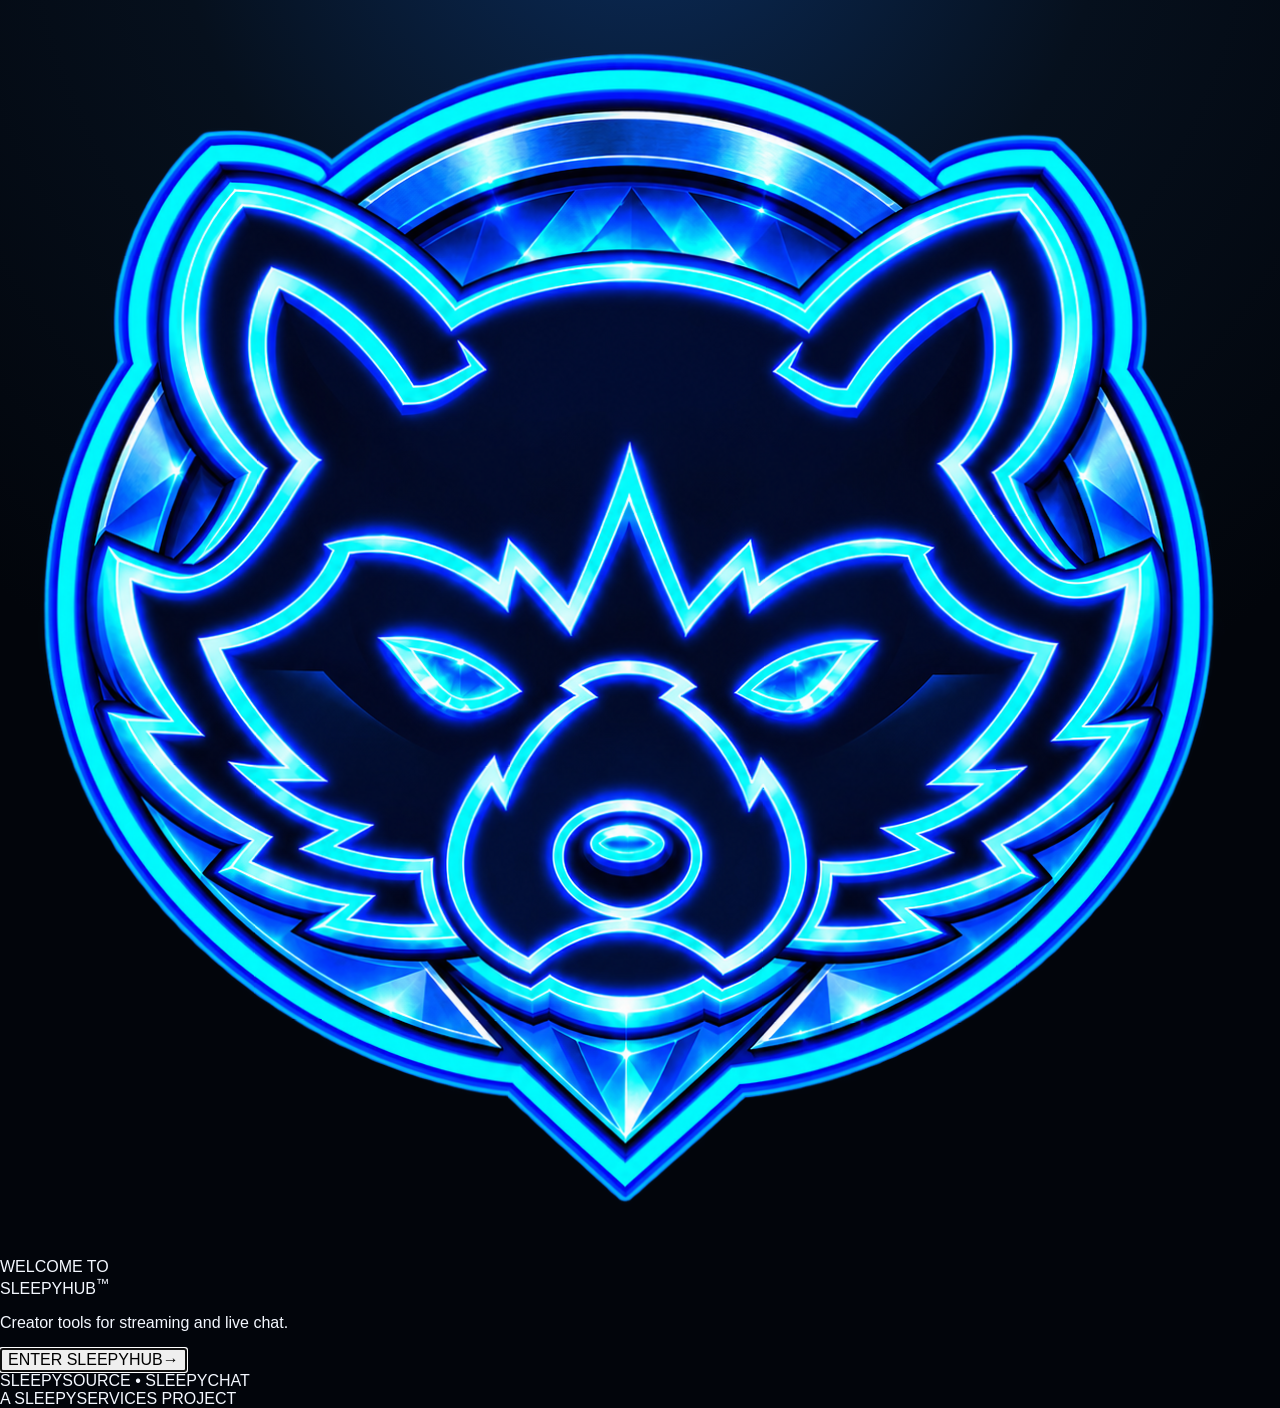
==== index.html @ 530e1b22 "Make splash a real browser page" ====
<!doctype html><html lang="en"><head><meta charset="utf-8"><meta name="viewport" content="width=device-width,initial-scale=1"><title>SleepyHub — Welcome</title><meta name="description" content="Enter SleepyHub — creator tools for streaming and live chat."><link rel="icon" href="assets/images/favicon.png"><link rel="stylesheet" href="assets/css/style.css"></head><body class="intro-open">
<div class="enter-screen" id="sleepyEnterScreen" role="dialog" aria-modal="true" aria-label="Welcome to SleepyHub">
  <div class="enter-grid" aria-hidden="true"></div>
  <div class="enter-particles" aria-hidden="true">
    <span></span><span></span><span></span><span></span><span></span><span></span><span></span><span></span><span></span><span></span><span></span><span></span>
  </div>
  <div class="enter-frame enter-frame-outer" aria-hidden="true"></div>
  <div class="enter-frame enter-frame-inner" aria-hidden="true"></div>
  <div class="enter-glow" aria-hidden="true"></div>
  <div class="enter-shell">
    <div class="enter-raccoon-wrap enter-reveal enter-reveal-0"><img class="enter-raccoon" src="assets/images/sleepy-raccoon.png" alt="SleepyHub raccoon emblem"></div>
    <div class="enter-kicker enter-reveal enter-reveal-1">WELCOME TO</div>
    <div class="enter-title enter-reveal enter-reveal-2">SLEEPYHUB<sup>™</sup></div>
    <p class="enter-tagline enter-reveal enter-reveal-3">Creator tools for streaming and live chat.</p>
    <button class="enter-button" id="enterSleepyHub" data-target="home.html" type="button"><span>ENTER SLEEPYHUB</span><span class="enter-arrow" aria-hidden="true">→</span></button>
    <div class="enter-products enter-reveal enter-reveal-6">SLEEPYSOURCE <span>•</span> SLEEPYCHAT</div>
    <div class="enter-credit enter-reveal enter-reveal-6">A SLEEPYSERVICES PROJECT</div>
  </div>
</div>
<script src="assets/js/main.js"></script></body></html>
---- assets/css/style.css ----
:root{--bg:#02050b;--bg2:#06101d;--panel:#07111f;--panel2:#0a1729;--blue:#1687ff;--blue2:#00c8ff;--line:#1b76d7;--text:#f4f8ff;--muted:#a8bbd0;--green:#42d392;--max:1480px;--shadow:0 0 28px rgba(0,128,255,.22);}*{box-sizing:border-box;}html{scroll-behavior:smooth;}body{margin:0;background:radial-gradient(circle at 50% -10%,#0b2d5d 0,#06101d 28%,#02050b 58%);color:var(--text);font-family:Inter,Segoe UI,Arial,sans-serif;min-height:100vh;overflow-x:hidden;}a{color:inherit;text-decoration:none;}button{font:inherit;}.wrap{width:min(var(--max),calc(100% - 48px));margin:auto;}.topbar{position:sticky;top:0;z-index:20;background:rgba(2,5,11,.9);backdrop-filter:blur(14px);border-bottom:1px solid rgba(24,135,255,.5);}.nav{height:72px;display:flex;align-items:center;gap:30px;}.brand{display:flex;align-items:center;gap:12px;font-weight:900;letter-spacing:.5px;font-style:italic;font-size:25px;}.brand img{width:48px;height:48px;object-fit:contain;}.navlinks{display:flex;align-items:center;gap:38px;margin-left:auto;font-weight:700;font-size:14px;letter-spacing:.5px;}.navlinks a{padding:26px 3px 20px;border-bottom:3px solid transparent;transition:.2s;}.navlinks a:hover,.navlinks a.active{color:#fff;border-color:var(--blue);text-shadow:0 0 12px #1687ff;}.community{margin-left:20px;padding:12px 18px;border:1px solid #2e9dff;background:linear-gradient(180deg,#0878ee,#034ca7);box-shadow:0 0 18px rgba(0,128,255,.55);font-weight:800;font-size:13px;clip-path:polygon(8px 0,100% 0,100% calc(100% - 8px),calc(100% - 8px) 100%,0 100%,0 8px);}.menu-btn{display:none;margin-left:auto;background:transparent;color:white;border:1px solid #1f79d5;padding:8px 12px;border-radius:8px;}.hero{position:relative;min-height:520px;padding:58px 0 34px;overflow:hidden;border-bottom:1px solid rgba(22,135,255,.35);}.hero:before{content:"";position:absolute;inset:0;background:linear-gradient(120deg,rgba(0,0,0,.05),rgba(0,90,255,.04)),repeating-linear-gradient(115deg,transparent 0 48px,rgba(0,115,255,.025) 49px 50px);pointer-events:none;}.hero:after{content:"";position:absolute;left:-8%;right:-8%;bottom:-115px;height:230px;background:radial-gradient(ellipse at center,rgba(0,134,255,.55),rgba(0,76,255,.16) 35%,transparent 68%);filter:blur(14px);}.hero-grid{position:relative;z-index:2;display:grid;grid-template-columns:1.05fr 1.1fr .72fr;gap:28px;align-items:center;}.eyebrow{display:inline-flex;align-items:center;gap:12px;border:1px solid rgba(46,157,255,.48);background:rgba(4,15,29,.7);padding:7px 14px;color:#b9d8f7;font-size:12px;font-weight:800;font-style:italic;letter-spacing:1.2px;clip-path:polygon(10px 0,100% 0,calc(100% - 10px) 100%,0 100%);}h1{font-size:clamp(54px,5.2vw,88px);line-height:.88;margin:18px 0 20px;text-transform:uppercase;letter-spacing:-2px;font-weight:1000;font-family:"Arial Narrow",Impact,Haettenschweiler,sans-serif;}.brush{display:block;color:#1687ff;font-style:italic;text-shadow:0 0 22px rgba(22,135,255,.65);letter-spacing:-1px;}.hero-copy p{max-width:600px;color:#d2dce7;font-size:17px;line-height:1.5;margin:0 0 22px;}.actions{display:flex;gap:14px;flex-wrap:wrap;}.btn{display:inline-flex;align-items:center;justify-content:center;gap:10px;min-height:46px;padding:0 22px;border:1px solid #2c95ff;background:#07111f;color:#fff;font-weight:900;font-size:13px;text-transform:uppercase;letter-spacing:.3px;clip-path:polygon(8px 0,100% 0,100% calc(100% - 8px),calc(100% - 8px) 100%,0 100%,0 8px);transition:.18s;cursor:pointer;}.btn:hover{transform:translateY(-2px);box-shadow:0 0 25px rgba(22,135,255,.55);background:#0c2b51;}.btn.primary{background:linear-gradient(180deg,#1687ff,#0753b8);box-shadow:0 0 22px rgba(22,135,255,.5);}.mascot-zone{position:relative;display:flex;align-items:center;justify-content:center;min-height:410px;}.mascot-zone img{position:relative;z-index:1;width:min(460px,95%);}.creator-panel{align-self:center;background:linear-gradient(180deg,rgba(8,18,31,.92),rgba(2,7,14,.94));border:1px solid #3b91e6;padding:24px 26px;clip-path:polygon(14px 0,100% 0,100% calc(100% - 14px),calc(100% - 14px) 100%,0 100%,0 14px);box-shadow:var(--shadow);}.creator-panel h2{font-size:27px;margin:0 0 8px;font-style:italic;text-transform:uppercase;}.creator-panel h2 span{display:inline-block;background:#1687ff;color:#001329;padding:3px 12px;margin-top:6px;}.creator-list{list-style:none;margin:18px 0 14px;padding:0;}.creator-list li{padding:12px 0;border-bottom:1px solid rgba(255,255,255,.08);font-size:13px;font-weight:700;}.creator-list li:before{content:"✦";color:#1687ff;margin-right:9px;}.free-line{color:#1687ff;font-size:19px;font-weight:1000;font-style:italic;text-transform:uppercase;margin-top:16px;}.section{padding:28px 0;}.product-grid{display:grid;grid-template-columns:1fr 1fr;gap:16px;}.tech-card{position:relative;background:linear-gradient(145deg,rgba(8,18,31,.96),rgba(2,8,15,.96));border:1px solid #1f74c8;min-height:280px;padding:24px;display:grid;grid-template-columns:.9fr 1.2fr;gap:22px;align-items:center;clip-path:polygon(10px 0,100% 0,100% calc(100% - 10px),calc(100% - 10px) 100%,0 100%,0 10px);box-shadow:inset 0 0 32px rgba(0,78,156,.08);}.tech-card:hover{border-color:#43a7ff;box-shadow:0 0 22px rgba(0,128,255,.18);}.product-sub{color:#1687ff;font-size:18px;font-weight:900;font-style:italic;text-transform:uppercase;margin:4px 0 18px;}.product-text{color:#c0cedc;line-height:1.55;font-size:14px;}.learn{display:inline-block;color:#1687ff;text-transform:uppercase;font-weight:900;margin-top:18px;}.mock-window{height:210px;border:1px solid #183b64;background:#040b14;border-radius:6px;overflow:hidden;box-shadow:0 12px 30px rgba(0,0,0,.35);}.feature-grid{display:grid;grid-template-columns:repeat(6,1fr);gap:10px;margin-top:14px;}.feature{min-height:116px;border:1px solid #216fc0;background:linear-gradient(160deg,#081728,#030912);padding:18px 13px;clip-path:polygon(8px 0,100% 0,calc(100% - 8px) 100%,0 100%);display:grid;grid-template-columns:48px 1fr;gap:10px;align-items:start;}.feature h3{margin:2px 0 6px;font-size:14px;text-transform:uppercase;color:#cfe8ff;}.feature p{margin:0;color:#a8bbd0;font-size:11px;line-height:1.35;}.cta-strip{margin-top:18px;border-top:1px solid rgba(22,135,255,.3);border-bottom:1px solid rgba(22,135,255,.3);padding:22px 0;background:linear-gradient(90deg,rgba(0,40,96,.1),rgba(0,91,213,.1),rgba(0,40,96,.1));}.cta-grid{display:grid;grid-template-columns:1fr 1.1fr auto;gap:28px;align-items:center;}.cta-copy{font-size:25px;font-weight:1000;font-style:italic;text-transform:uppercase;}.cta-copy span{color:#1687ff;}.principles{display:grid;grid-template-columns:repeat(3,1fr);border:1px solid #235c98;}.principle{padding:14px;text-align:center;border-right:1px solid #235c98;}.principle:last-child{border-right:0;}.principle strong{display:block;font-size:17px;}.principle small{color:#93aac0;text-transform:uppercase;}.footer{padding:26px 0 34px;color:#87a0b7;}.footer-grid{display:flex;align-items:center;gap:24px;}.footer .brand{font-size:18px;}.footer .brand img{width:38px;height:38px;}.footer-links{display:flex;gap:22px;margin-left:auto;font-size:12px;}.page-hero{padding:72px 0 40px;border-bottom:1px solid rgba(22,135,255,.3);background:radial-gradient(circle at 70% 50%,rgba(0,115,255,.22),transparent 34%);}.page-hero h1{font-size:clamp(48px,6vw,78px);margin:6px 0 18px;}.page-hero p{max-width:800px;color:#c4d3e1;font-size:18px;line-height:1.6;}.content-grid{display:grid;grid-template-columns:1.2fr .8fr;gap:22px;}.content-card{background:linear-gradient(150deg,#07111f,#030811);border:1px solid #1f70bd;padding:28px;clip-path:polygon(10px 0,100% 0,100% calc(100% - 10px),calc(100% - 10px) 100%,0 100%,0 10px);}.content-card h2{margin:0 0 14px;font-size:28px;}.content-card h3{color:#1687ff;margin-top:24px;}.content-card p,.content-card li{color:#b6c7d7;line-height:1.65;}.checklist{list-style:none;padding:0;}.checklist li{margin:9px 0;}.checklist li:before{content:"✓";color:#1687ff;font-weight:900;margin-right:10px;}.download-card{display:grid;grid-template-columns:80px 1fr auto;gap:20px;align-items:center;}.download-card img{width:76px;}.tag{display:inline-block;padding:4px 8px;border:1px solid #1f6fbd;color:#7bc0ff;font-size:11px;text-transform:uppercase;margin-right:6px;}.notice{padding:14px 16px;border-left:3px solid #1687ff;background:rgba(0,117,255,.08);color:#adc5db;margin-top:16px;}.formish{display:grid;gap:12px;}.link-card{display:block;padding:17px;border:1px solid #1d629f;background:#06101d;transition:.18s;}.link-card:hover{border-color:#42a9ff;transform:translateX(3px);}.link-card strong{display:block;}.link-card small{color:#91a9c0;}@media (max-width:1100px){.hero-grid{grid-template-columns:1fr 1fr;}.creator-panel{grid-column:1/-1;max-width:760px;margin:auto;width:100%;}.feature-grid{grid-template-columns:repeat(3,1fr);}.product-grid{grid-template-columns:1fr;}.cta-grid{grid-template-columns:1fr;}.content-grid{grid-template-columns:1fr;}}@media (max-width:760px){.wrap{width:min(100% - 28px,var(--max));}.nav{height:64px;}.brand{font-size:19px;}.brand img{width:40px;height:40px;}.navlinks,.community{display:none;}.menu-btn{display:block;}.nav.open{height:auto;flex-wrap:wrap;padding-bottom:14px;}.nav.open .navlinks{display:flex;width:100%;flex-direction:column;gap:0;align-items:stretch;margin:0;}.nav.open .navlinks a{padding:12px 0;border-bottom:1px solid #173a60;}.hero{padding-top:34px;}.hero-grid{grid-template-columns:1fr;}.hero-copy{text-align:center;}.hero-copy p{margin-left:auto;margin-right:auto;}.eyebrow{margin:auto;}.actions{justify-content:center;}.mascot-zone{min-height:320px;grid-row:1;}.mascot-zone img{width:310px;}h1{font-size:54px;}.creator-panel{text-align:center;}.tech-card{grid-template-columns:1fr;}.mock-window{height:230px;}.feature-grid{grid-template-columns:1fr 1fr;}.feature{grid-template-columns:42px 1fr;}.footer-grid{flex-direction:column;align-items:flex-start;}.footer-links{margin:0;flex-wrap:wrap;}.download-card{grid-template-columns:64px 1fr;}.download-card .btn{grid-column:1/-1;}.page-hero{padding-top:48px;}.content-card{padding:20px;}}@media (max-width:480px){.feature-grid{grid-template-columns:1fr;}h1{font-size:44px;}.brush{font-size:.95em;}.btn{width:100%;}.actions{width:100%;}.principles{grid-template-columns:1fr;}.principle{border-right:0;border-bottom:1px solid #235c98;}.principle:last-child{border-bottom:0;}}.mock-window.app-preview{height:auto;aspect-ratio:1.56/1;padding:0;background:#02060d;border:1px solid #245f9b;overflow:hidden;display:flex;align-items:center;justify-content:center;}.mock-window.app-preview img{display:block;width:100%;height:100%;object-fit:contain;object-position:center;background:#02060d;}@media (max-width:760px){.mock-window.app-preview{height:auto;aspect-ratio:1.56/1;}}.hero-copy .actions .btn{min-width:228px;}.tag{min-width:58px;text-align:center;margin-bottom:6px;}.detail-wordmark{margin-bottom:16px;}.mascot-zone img{}.tm{font-size:.38em;line-height:0;vertical-align:super;margin-left:2px;font-style:normal;font-weight:800;letter-spacing:0;color:#79bdff;text-shadow:0 0 8px rgba(22,135,255,.35);}.heading-tm{font-size:.42em;color:#79bdff;}.trademark-note{flex-basis:100%;width:100%;font-size:10px;line-height:1.45;color:#617b94;margin-top:4px;}.footer-grid{flex-wrap:wrap;}@media (max-width:760px){.trademark-note{margin-top:2px;}}.principles.two{grid-template-columns:repeat(2,1fr);}.principles.two .principle:nth-child(2){border-right:0;}.clean-features{margin-top:18px;}.clean-features .feature{display:flex;align-items:center;justify-content:center;min-height:126px;padding:20px 18px;text-align:center;grid-template-columns:none;gap:0;}.clean-features .feature>div{width:100%;}.clean-features .feature h3{margin:0 0 8px;text-align:center;font-size:14px;line-height:1.2;}.clean-features .feature p{margin:0 auto;max-width:180px;text-align:center;line-height:1.45;}@media (max-width:1100px){.clean-features .feature{min-height:116px;}}@media (max-width:760px){.clean-features{margin-top:14px;}.clean-features .feature{min-height:108px;padding:18px 16px;}.clean-features .feature p{max-width:240px;}}
.product-wordmark{display:flex;align-items:center;gap:10px;height:58px;min-height:58px;margin:0 0 10px;white-space:nowrap;overflow:visible}
.wordmark-raccoon{display:block;width:54px;height:54px;flex:0 0 54px;object-fit:contain;align-self:center}
.wordmark-text{display:flex;align-items:center;gap:0;height:54px;margin:0;padding:1px 0 0;font-family:"Arial Narrow",Impact,Haettenschweiler,"Arial Black",sans-serif;font-weight:1000;font-style:italic;font-size:29px;line-height:1;letter-spacing:-1.1px;text-transform:uppercase;text-shadow:0 0 10px rgba(255,255,255,.04)}
.wordmark-sleepy,.wordmark-accent{display:inline-flex;align-items:center;height:54px;line-height:1}
.wordmark-sleepy{color:#f7fbff}
.wordmark-accent{color:#1687ff;text-shadow:0 0 12px rgba(22,135,255,.25)}
@media(max-width:1250px){.product-wordmark{height:52px;min-height:52px;gap:9px}.wordmark-raccoon{width:48px;height:48px;flex-basis:48px}.wordmark-text{height:48px;font-size:25px}.wordmark-sleepy,.wordmark-accent{height:48px}}
@media(max-width:1100px){.product-wordmark{height:58px;min-height:58px;gap:10px}.wordmark-raccoon{width:54px;height:54px;flex-basis:54px}.wordmark-text{height:54px;font-size:29px}.wordmark-sleepy,.wordmark-accent{height:54px}}
@media(max-width:760px){.product-wordmark{justify-content:flex-start;height:52px;min-height:52px;gap:9px}.wordmark-raccoon{width:48px;height:48px;flex-basis:48px}.wordmark-text{height:48px;font-size:25px}.wordmark-sleepy,.wordmark-accent{height:48px}}
@media(max-width:390px){.product-wordmark{height:46px;min-height:46px;gap:8px}.wordmark-raccoon{width:42px;height:42px;flex-basis:42px}.wordmark-text{height:42px;font-size:22px;letter-spacing:-.8px}.wordmark-sleepy,.wordmark-accent{height:42px}}
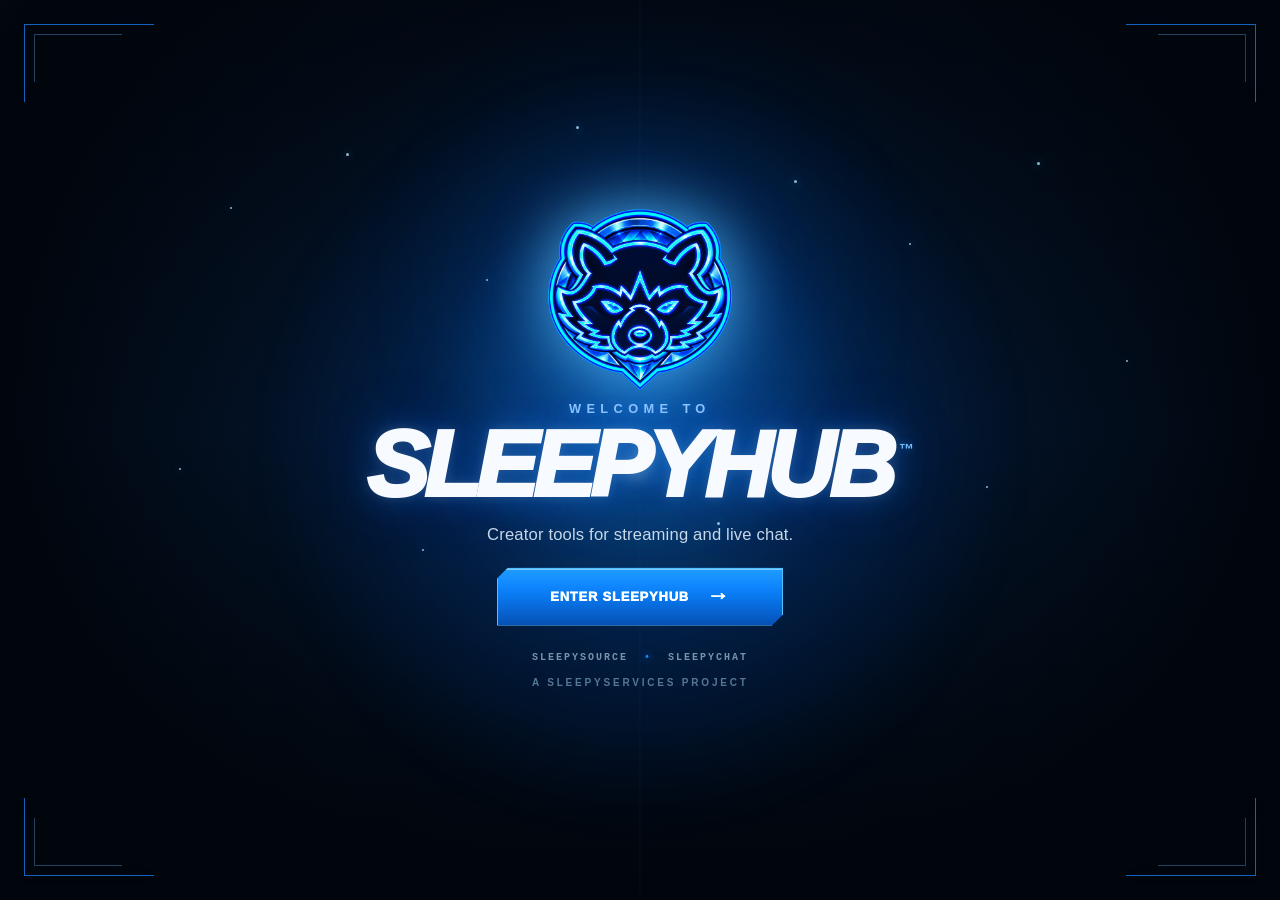
==== commit da553981: "Load dedicated splash stylesheet" ====
--- a/index.html
+++ b/index.html
@@ -1,4 +1,4 @@
-<!doctype html><html lang="en"><head><meta charset="utf-8"><meta name="viewport" content="width=device-width,initial-scale=1"><title>SleepyHub — Welcome</title><meta name="description" content="Enter SleepyHub — creator tools for streaming and live chat."><link rel="icon" href="assets/images/favicon.png"><link rel="stylesheet" href="assets/css/style.css"></head><body class="intro-open">
+<!doctype html><html lang="en"><head><meta charset="utf-8"><meta name="viewport" content="width=device-width,initial-scale=1"><title>SleepyHub — Welcome</title><meta name="description" content="Enter SleepyHub — creator tools for streaming and live chat."><link rel="icon" href="assets/images/favicon.png"><link rel="stylesheet" href="assets/css/style.css"><link rel="stylesheet" href="assets/css/enter.css"></head><body class="intro-open">
 <div class="enter-screen" id="sleepyEnterScreen" role="dialog" aria-modal="true" aria-label="Welcome to SleepyHub">
   <div class="enter-grid" aria-hidden="true"></div>
   <div class="enter-particles" aria-hidden="true">
--- a/assets/css/enter.css
+++ b/assets/css/enter.css
@@ -0,0 +1,382 @@
+
+
+/* SleepyHub Enter Screen */
+body.intro-open{overflow:hidden;}
+.enter-screen{
+  position:fixed;
+  inset:0;
+  z-index:10000;
+  display:grid;
+  place-items:center;
+  overflow:hidden;
+  background:
+    radial-gradient(circle at 50% 43%,rgba(15,116,233,.36) 0,rgba(7,48,103,.22) 24%,rgba(1,10,23,.15) 48%,rgba(1,5,12,.96) 78%),
+    linear-gradient(180deg,#020812 0%,#031225 48%,#01050b 100%);
+  color:#f4f8ff;
+  opacity:1;
+  visibility:visible;
+  transition:opacity .55s ease,visibility .55s ease;
+  isolation:isolate;
+}
+.enter-screen[hidden]{display:none!important;}
+.enter-screen.is-leaving{opacity:0;visibility:hidden;pointer-events:none;}
+.enter-screen::before{
+  content:"";
+  position:absolute;
+  inset:0;
+  background:
+    radial-gradient(circle at 50% 45%,rgba(0,168,255,.12),transparent 28%),
+    linear-gradient(90deg,transparent 0 49.94%,rgba(25,131,255,.08) 50%,transparent 50.06% 100%);
+  pointer-events:none;
+}
+.enter-grid{
+  position:absolute;
+  left:-28%;right:-28%;bottom:-27%;height:72%;
+  background-image:
+    linear-gradient(rgba(29,128,255,.18) 1px,transparent 1px),
+    linear-gradient(90deg,rgba(29,128,255,.18) 1px,transparent 1px);
+  background-size:54px 54px;
+  transform:perspective(560px) rotateX(64deg) scale(1.22);
+  transform-origin:center bottom;
+  opacity:.48;
+  -webkit-mask-image:linear-gradient(to top,#000 0%,rgba(0,0,0,.9) 38%,transparent 90%);
+  mask-image:linear-gradient(to top,#000 0%,rgba(0,0,0,.9) 38%,transparent 90%);
+  pointer-events:none;
+}
+.enter-glow{
+  position:absolute;
+  width:min(760px,72vw);height:min(760px,72vw);
+  border-radius:50%;
+  background:radial-gradient(circle,rgba(19,137,255,.25) 0,rgba(0,100,255,.12) 38%,transparent 70%);
+  filter:blur(22px);
+  animation:enterPulse 3.8s ease-in-out infinite;
+  pointer-events:none;
+}
+.enter-frame{position:absolute;pointer-events:none;opacity:.72;}
+.enter-frame-outer{
+  inset:24px;
+  background:
+    linear-gradient(#1687ff,#1687ff) left top/130px 1px no-repeat,
+    linear-gradient(#1687ff,#1687ff) left top/1px 78px no-repeat,
+    linear-gradient(#1687ff,#1687ff) right top/130px 1px no-repeat,
+    linear-gradient(#1687ff,#1687ff) right top/1px 78px no-repeat,
+    linear-gradient(#1687ff,#1687ff) left bottom/130px 1px no-repeat,
+    linear-gradient(#1687ff,#1687ff) left bottom/1px 78px no-repeat,
+    linear-gradient(#1687ff,#1687ff) right bottom/130px 1px no-repeat,
+    linear-gradient(#1687ff,#1687ff) right bottom/1px 78px no-repeat;
+  filter:drop-shadow(0 0 8px rgba(22,135,255,.22));
+}
+.enter-frame-inner{
+  inset:34px;
+  opacity:.33;
+  background:
+    linear-gradient(#65bbff,#65bbff) left top/88px 1px no-repeat,
+    linear-gradient(#65bbff,#65bbff) left top/1px 48px no-repeat,
+    linear-gradient(#65bbff,#65bbff) right top/88px 1px no-repeat,
+    linear-gradient(#65bbff,#65bbff) right top/1px 48px no-repeat,
+    linear-gradient(#65bbff,#65bbff) left bottom/88px 1px no-repeat,
+    linear-gradient(#65bbff,#65bbff) left bottom/1px 48px no-repeat,
+    linear-gradient(#65bbff,#65bbff) right bottom/88px 1px no-repeat,
+    linear-gradient(#65bbff,#65bbff) right bottom/1px 48px no-repeat;
+}
+.enter-shell{
+  position:relative;
+  z-index:2;
+  width:min(760px,calc(100% - 64px));
+  display:flex;
+  flex-direction:column;
+  align-items:center;
+  justify-content:center;
+  text-align:center;
+  padding:26px 24px 34px;
+}
+.enter-raccoon-wrap{
+  display:block;
+  margin:0 auto 5px;
+  will-change:transform;
+  transform:translate3d(0,0,0);
+  backface-visibility:hidden;
+  transform-style:preserve-3d;
+}
+.enter-raccoon{
+  display:block;
+  width:clamp(150px,15vw,230px);
+  height:auto;
+  margin:0 auto;
+  object-fit:contain;
+  filter:drop-shadow(0 0 22px rgba(0,168,255,.5)) drop-shadow(0 0 58px rgba(0,98,255,.25));
+  transition:transform .45s cubic-bezier(.22,1,.36,1),filter .45s ease;
+  transform:translateZ(0);
+}
+.enter-kicker{
+  margin-top:0;
+  color:#91c8ff;
+  font-size:clamp(10px,1vw,13px);
+  font-weight:900;
+  letter-spacing:.42em;
+  text-transform:uppercase;
+  text-shadow:0 0 10px rgba(22,135,255,.55);
+}
+.enter-title{
+  margin:7px 0 0;
+  color:#f7fbff;
+  font-family:"Arial Narrow",Impact,Haettenschweiler,"Arial Black",sans-serif;
+  font-size:clamp(62px,7.3vw,112px);
+  line-height:.9;
+  font-weight:1000;
+  font-style:italic;
+  letter-spacing:-.055em;
+  text-transform:uppercase;
+  text-shadow:0 0 12px rgba(255,255,255,.12),0 0 30px rgba(22,135,255,.34),0 0 68px rgba(0,102,255,.22);
+}
+.enter-title sup{
+  position:relative;
+  top:-.75em;
+  margin-left:8px;
+  color:#78bdff;
+  font:800 .16em/1 Inter,Segoe UI,Arial,sans-serif;
+  letter-spacing:0;
+  text-shadow:0 0 8px rgba(22,135,255,.55);
+}
+.enter-tagline{
+  margin:16px 0 22px;
+  color:#c8d9e9;
+  font-size:clamp(14px,1.3vw,18px);
+  line-height:1.45;
+  letter-spacing:.01em;
+}
+.enter-button{
+  appearance:none;
+  -webkit-appearance:none;
+  min-width:286px;
+  min-height:58px;
+  display:inline-flex;
+  align-items:center;
+  justify-content:center;
+  gap:18px;
+  padding:0 30px;
+  border:1px solid #4ab2ff;
+  background:linear-gradient(180deg,#1b91ff 0%,#0870df 48%,#064ba8 100%);
+  color:#fff;
+  font-family:Inter,Segoe UI,Arial,sans-serif;
+  font-size:13px;
+  font-weight:1000;
+  letter-spacing:.06em;
+  text-transform:uppercase;
+  cursor:pointer;
+  clip-path:polygon(11px 0,100% 0,100% calc(100% - 11px),calc(100% - 11px) 100%,0 100%,0 11px);
+  box-shadow:0 0 18px rgba(22,135,255,.38),inset 0 1px 0 rgba(255,255,255,.3);
+  transition:transform .18s ease,box-shadow .18s ease,filter .18s ease;
+}
+.enter-button:hover,.enter-button:focus-visible{
+  transform:translateY(-2px);
+  filter:brightness(1.08);
+  box-shadow:0 0 24px rgba(22,135,255,.58),0 0 48px rgba(0,116,255,.23),inset 0 1px 0 rgba(255,255,255,.35);
+  outline:none;
+}
+.enter-arrow{font-size:22px;line-height:1;transform:translateY(-1px);}
+.enter-products{
+  margin-top:18px;
+  color:#7892ac;
+  font-family:Consolas,"Courier New",monospace;
+  font-size:10px;
+  font-weight:800;
+  letter-spacing:.2em;
+  text-transform:uppercase;
+}
+.enter-products span{color:#1687ff;margin:0 8px;text-shadow:0 0 8px #1687ff;}
+@keyframes enterPulse{0%,100%{opacity:.72;transform:scale(.96)}50%{opacity:1;transform:scale(1.04)}}
+@keyframes enterFloat{0%,100%{transform:translateY(0)}50%{transform:translateY(-7px)}}
+@media(max-width:760px){
+  .enter-frame-outer{inset:12px;background-size:78px 1px,1px 54px,78px 1px,1px 54px,78px 1px,1px 54px,78px 1px,1px 54px;}
+  .enter-frame-inner{inset:20px;background-size:52px 1px,1px 34px,52px 1px,1px 34px,52px 1px,1px 34px,52px 1px,1px 34px;}
+  .enter-shell{width:min(100% - 32px,620px);padding:18px 12px 26px;}
+  .enter-raccoon{width:clamp(132px,37vw,190px);}
+  .enter-title{font-size:clamp(50px,15vw,78px);}
+  .enter-tagline{margin:13px 0 20px;}
+  .enter-button{min-width:min(286px,86vw);}
+}
+@media(max-height:760px) and (min-width:761px){
+  .enter-raccoon{width:145px;}
+  .enter-raccoon-wrap{margin-bottom:2px;}
+  .enter-title{font-size:72px;}
+  .enter-tagline{margin:10px 0 16px;}
+  .enter-button{min-height:52px;}
+  .enter-products{margin-top:13px;}
+}
+@media(prefers-reduced-motion:reduce){
+  .enter-screen,.enter-button{transition:none;}
+  .enter-raccoon,.enter-glow{animation:none;}
+}
+
+
+/* Enter screen polish pass */
+.topbar,main,.footer{transition:opacity .7s ease,transform .7s ease,filter .7s ease;}
+body.intro-open .topbar,
+body.intro-open main,
+body.intro-open .footer{
+  opacity:0;
+  transform:scale(1.02);
+  filter:blur(8px);
+  pointer-events:none;
+}
+body.intro-leaving .topbar,
+body.intro-leaving main,
+body.intro-leaving .footer{
+  opacity:1;
+  transform:scale(1);
+  filter:blur(0);
+}
+.enter-screen::after{
+  content:"";
+  position:absolute;
+  inset:-15% -30%;
+  background:linear-gradient(105deg,transparent 0%,transparent 42%,rgba(112,196,255,.06) 48%,rgba(196,235,255,.18) 50%,rgba(70,160,255,.08) 53%,transparent 60%,transparent 100%);
+  transform:translateX(-54%) skewX(-18deg);
+  animation:enterSweep 6.8s ease-in-out infinite;
+  mix-blend-mode:screen;
+  pointer-events:none;
+}
+.enter-particles{
+  position:absolute;
+  inset:0;
+  pointer-events:none;
+  z-index:1;
+}
+.enter-particles span{
+  position:absolute;
+  width:2px;
+  height:2px;
+  border-radius:50%;
+  background:rgba(178,226,255,.8);
+  box-shadow:0 0 10px rgba(78,174,255,.75),0 0 18px rgba(78,174,255,.35);
+  animation:particleDrift 9s linear infinite;
+}
+.enter-particles span:nth-child(1){left:18%;top:23%;animation-duration:10s;animation-delay:-1s;}
+.enter-particles span:nth-child(2){left:27%;top:17%;width:3px;height:3px;animation-duration:12s;animation-delay:-4s;}
+.enter-particles span:nth-child(3){left:38%;top:31%;animation-duration:8s;animation-delay:-2s;}
+.enter-particles span:nth-child(4){left:62%;top:20%;width:3px;height:3px;animation-duration:11s;animation-delay:-6s;}
+.enter-particles span:nth-child(5){left:71%;top:27%;animation-duration:9s;animation-delay:-3s;}
+.enter-particles span:nth-child(6){left:81%;top:18%;width:3px;height:3px;animation-duration:13s;animation-delay:-8s;}
+.enter-particles span:nth-child(7){left:14%;top:52%;animation-duration:14s;animation-delay:-5s;}
+.enter-particles span:nth-child(8){left:33%;top:61%;animation-duration:10s;animation-delay:-7s;}
+.enter-particles span:nth-child(9){left:56%;top:58%;width:3px;height:3px;animation-duration:12s;animation-delay:-9s;}
+.enter-particles span:nth-child(10){left:77%;top:54%;animation-duration:8.5s;animation-delay:-4.5s;}
+.enter-particles span:nth-child(11){left:45%;top:14%;width:3px;height:3px;animation-duration:15s;animation-delay:-10s;}
+.enter-particles span:nth-child(12){left:88%;top:40%;animation-duration:11s;animation-delay:-1.8s;}
+.enter-shell{gap:0;}
+.enter-raccoon{
+  position:relative;
+  z-index:2;
+  transition:transform .25s ease,filter .25s ease;
+}
+.enter-screen.button-hover .enter-raccoon{
+  transform:scale(1.028);
+  filter:drop-shadow(0 0 30px rgba(93,197,255,.8)) drop-shadow(0 0 82px rgba(0,120,255,.42));
+}
+.enter-title{
+  position:relative;
+  z-index:2;
+}
+.enter-title::after{
+  content:"";
+  position:absolute;
+  left:8%;
+  right:8%;
+  top:50%;
+  height:40%;
+  transform:translateY(-50%);
+  background:linear-gradient(100deg,transparent 0%,transparent 40%,rgba(225,245,255,0) 45%,rgba(225,245,255,.22) 50%,rgba(80,166,255,.08) 54%,transparent 60%,transparent 100%);
+  filter:blur(4px);
+  opacity:.72;
+  animation:titleSweep 4.8s ease-in-out infinite;
+  mix-blend-mode:screen;
+  pointer-events:none;
+}
+.enter-button{position:relative;z-index:2;}
+.enter-products{margin-top:12px;}
+@keyframes enterSweep{
+  0%,16%,100%{transform:translateX(-62%) skewX(-18deg);opacity:0;}
+  25%{opacity:.85;}
+  50%{transform:translateX(44%) skewX(-18deg);opacity:.2;}
+  60%{opacity:0;}
+}
+@keyframes titleSweep{
+  0%,18%,100%{transform:translateY(-50%) translateX(-18%);opacity:0;}
+  25%{opacity:.7;}
+  50%{transform:translateY(-50%) translateX(18%);opacity:.25;}
+  56%{opacity:0;}
+}
+@keyframes particleDrift{
+  0%{transform:translate3d(0,0,0);opacity:.15;}
+  12%{opacity:.85;}
+  100%{transform:translate3d(-8px,-28px,0);opacity:.1;}
+}
+@media(max-width:760px){
+    .enter-particles span:nth-child(n+9){display:none;}
+}
+@media(prefers-reduced-motion:reduce){
+  .topbar,main,.footer,.enter-screen,.enter-button,.enter-raccoon{transition:none;}
+  .enter-glow,.enter-screen::after,.enter-title::after,.enter-particles span{animation:none;}
+  .enter-raccoon-wrap{transform:none!important;}
+  .enter-raccoon{transition:none;}
+}
+
+
+/* Splash page enhancement pack */
+.enter-shell{transform-style:preserve-3d;}
+.enter-reveal{
+  opacity:0;
+  transform:translate3d(0,18px,0) scale(.985);
+  animation:enterReveal .82s cubic-bezier(.22,1,.36,1) forwards;
+  will-change:transform,opacity;
+}
+.enter-reveal-0{animation-delay:.06s;}
+.enter-reveal-1{animation-delay:.18s;}
+.enter-reveal-2{animation-delay:.30s;}
+.enter-reveal-3{animation-delay:.42s;}
+.enter-reveal-4{animation-delay:.54s;}
+.enter-reveal-5{animation-delay:.64s;}
+.enter-reveal-6{animation-delay:.72s;}
+.enter-raccoon-wrap.enter-reveal{
+  transform-origin:center center;
+}
+.enter-title.enter-reveal,
+.enter-tagline.enter-reveal,
+.enter-products.enter-reveal,
+.enter-credit.enter-reveal{
+  backface-visibility:hidden;
+}
+.enter-screen.button-hover .enter-button,
+.enter-button:focus-visible{
+  box-shadow:0 0 26px rgba(22,135,255,.62),0 0 54px rgba(0,116,255,.28),inset 0 1px 0 rgba(255,255,255,.38);
+}
+.enter-button:focus-visible{
+  animation:focusPulse 1.45s ease-in-out infinite;
+}
+.enter-credit{
+  margin-top:14px;
+  color:#567896;
+  font-size:10px;
+  font-weight:800;
+  letter-spacing:.28em;
+  text-transform:uppercase;
+}
+@keyframes enterReveal{
+  0%{opacity:0;transform:translate3d(0,18px,0) scale(.985);filter:blur(8px);}
+  100%{opacity:1;transform:translate3d(0,0,0) scale(1);filter:blur(0);}
+}
+@keyframes focusPulse{
+  0%,100%{transform:translateY(-2px) scale(1);}
+  50%{transform:translateY(-2px) scale(1.012);}
+}
+@media(max-width:760px){
+  .enter-credit{margin-top:12px;letter-spacing:.18em;font-size:9px;}
+}
+@media(prefers-reduced-motion:reduce){
+  .enter-reveal{opacity:1;transform:none;animation:none;}
+  .enter-button:focus-visible{animation:none;}
+}
+
+/* Enter button restored as the primary splash action */
+.enter-button{margin-bottom:12px;}
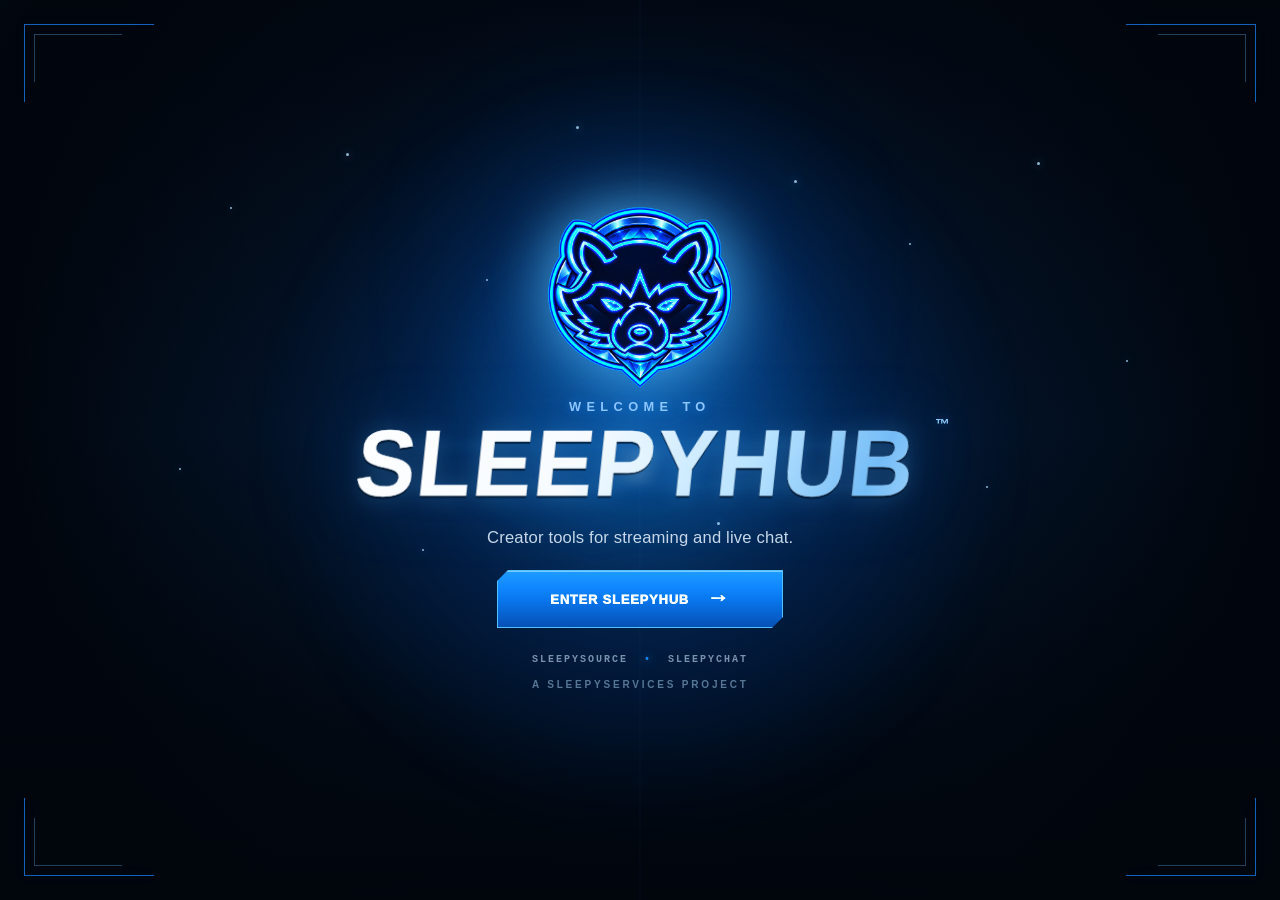
==== commit 0ce7961b: "Update SleepyHub splash wordmark" ====
--- a/index.html
+++ b/index.html
@@ -10,7 +10,7 @@
   <div class="enter-shell">
     <div class="enter-raccoon-wrap enter-reveal enter-reveal-0"><img class="enter-raccoon" src="assets/images/sleepy-raccoon.png" alt="SleepyHub raccoon emblem"></div>
     <div class="enter-kicker enter-reveal enter-reveal-1">WELCOME TO</div>
-    <div class="enter-title enter-reveal enter-reveal-2">SLEEPYHUB<sup>™</sup></div>
+    <div class="enter-title enter-reveal enter-reveal-2"><span class="enter-title-word">SLEEPYHUB</span><sup>™</sup></div>
     <p class="enter-tagline enter-reveal enter-reveal-3">Creator tools for streaming and live chat.</p>
     <button class="enter-button" id="enterSleepyHub" data-target="home.html" type="button"><span>ENTER SLEEPYHUB</span><span class="enter-arrow" aria-hidden="true">→</span></button>
     <div class="enter-products enter-reveal enter-reveal-6">SLEEPYSOURCE <span>•</span> SLEEPYCHAT</div>
--- a/assets/css/enter.css
+++ b/assets/css/enter.css
@@ -1,5 +1,3 @@
-
-
 /* SleepyHub Enter Screen */
 body.intro-open{overflow:hidden;}
 .enter-screen{
@@ -118,25 +116,62 @@
   text-shadow:0 0 10px rgba(22,135,255,.55);
 }
 .enter-title{
-  margin:7px 0 0;
-  color:#f7fbff;
-  font-family:"Arial Narrow",Impact,Haettenschweiler,"Arial Black",sans-serif;
-  font-size:clamp(62px,7.3vw,112px);
+  position:relative;
+  display:inline-flex;
+  align-items:flex-start;
+  justify-content:center;
+  margin:8px 0 0;
   line-height:.9;
-  font-weight:1000;
-  font-style:italic;
-  letter-spacing:-.055em;
   text-transform:uppercase;
-  text-shadow:0 0 12px rgba(255,255,255,.12),0 0 30px rgba(22,135,255,.34),0 0 68px rgba(0,102,255,.22);
+  isolation:isolate;
+}
+.enter-title-word{
+  display:inline-block;
+  padding:0 .03em .05em;
+  font-family:"Bahnschrift SemiBold","Bahnschrift","DIN Alternate","Arial Narrow","Segoe UI",sans-serif;
+  font-size:clamp(64px,7.4vw,114px);
+  line-height:.88;
+  font-weight:700;
+  font-stretch:condensed;
+  letter-spacing:.018em;
+  transform:skewX(-6deg) scaleX(.94);
+  transform-origin:center bottom;
+  background:linear-gradient(112deg,#ffffff 0%,#f7fbff 29%,#b9e3ff 46%,#74bcf7 58%,#d8efff 72%,#ffffff 100%);
+  background-size:180% 100%;
+  background-position:15% 50%;
+  -webkit-background-clip:text;
+  background-clip:text;
+  -webkit-text-fill-color:transparent;
+  -webkit-text-stroke:.45px rgba(225,244,255,.30);
+  filter:drop-shadow(0 2px 0 rgba(2,18,36,.75)) drop-shadow(0 0 12px rgba(105,196,255,.22)) drop-shadow(0 0 34px rgba(22,135,255,.23));
+  animation:wordmarkShine 6.8s ease-in-out infinite;
+}
+.enter-title::after{
+  content:"";
+  position:absolute;
+  left:22%;
+  right:22%;
+  bottom:-10px;
+  height:2px;
+  border-radius:999px;
+  background:linear-gradient(90deg,transparent,rgba(86,182,255,.45) 18%,#8ed3ff 50%,rgba(86,182,255,.45) 82%,transparent);
+  box-shadow:0 0 12px rgba(40,150,255,.28);
+  opacity:.8;
+  pointer-events:none;
 }
 .enter-title sup{
   position:relative;
-  top:-.75em;
-  margin-left:8px;
-  color:#78bdff;
-  font:800 .16em/1 Inter,Segoe UI,Arial,sans-serif;
-  letter-spacing:0;
-  text-shadow:0 0 8px rgba(22,135,255,.55);
+  top:-.38em;
+  margin-left:4px;
+  color:#8ccfff;
+  font:800 .9rem/1 "Segoe UI",Arial,sans-serif;
+  letter-spacing:.02em;
+  text-shadow:0 0 9px rgba(22,135,255,.45);
+  -webkit-text-fill-color:#8ccfff;
+}
+@keyframes wordmarkShine{
+  0%,18%,100%{background-position:15% 50%;filter:drop-shadow(0 2px 0 rgba(2,18,36,.75)) drop-shadow(0 0 12px rgba(105,196,255,.22)) drop-shadow(0 0 34px rgba(22,135,255,.23));}
+  45%{background-position:92% 50%;filter:drop-shadow(0 2px 0 rgba(2,18,36,.75)) drop-shadow(0 0 15px rgba(132,211,255,.28)) drop-shadow(0 0 38px rgba(22,135,255,.27));}
 }
 .enter-tagline{
   margin:16px 0 22px;
@@ -192,21 +227,21 @@
   .enter-frame-inner{inset:20px;background-size:52px 1px,1px 34px,52px 1px,1px 34px,52px 1px,1px 34px,52px 1px,1px 34px;}
   .enter-shell{width:min(100% - 32px,620px);padding:18px 12px 26px;}
   .enter-raccoon{width:clamp(132px,37vw,190px);}
-  .enter-title{font-size:clamp(50px,15vw,78px);}
+  .enter-title-word{font-size:clamp(50px,15vw,78px);}
   .enter-tagline{margin:13px 0 20px;}
   .enter-button{min-width:min(286px,86vw);}
 }
 @media(max-height:760px) and (min-width:761px){
   .enter-raccoon{width:145px;}
   .enter-raccoon-wrap{margin-bottom:2px;}
-  .enter-title{font-size:72px;}
+  .enter-title-word{font-size:72px;}
   .enter-tagline{margin:10px 0 16px;}
   .enter-button{min-height:52px;}
   .enter-products{margin-top:13px;}
 }
 @media(prefers-reduced-motion:reduce){
   .enter-screen,.enter-button{transition:none;}
-  .enter-raccoon,.enter-glow{animation:none;}
+  .enter-raccoon,.enter-glow,.enter-title-word{animation:none;}
 }
 
 
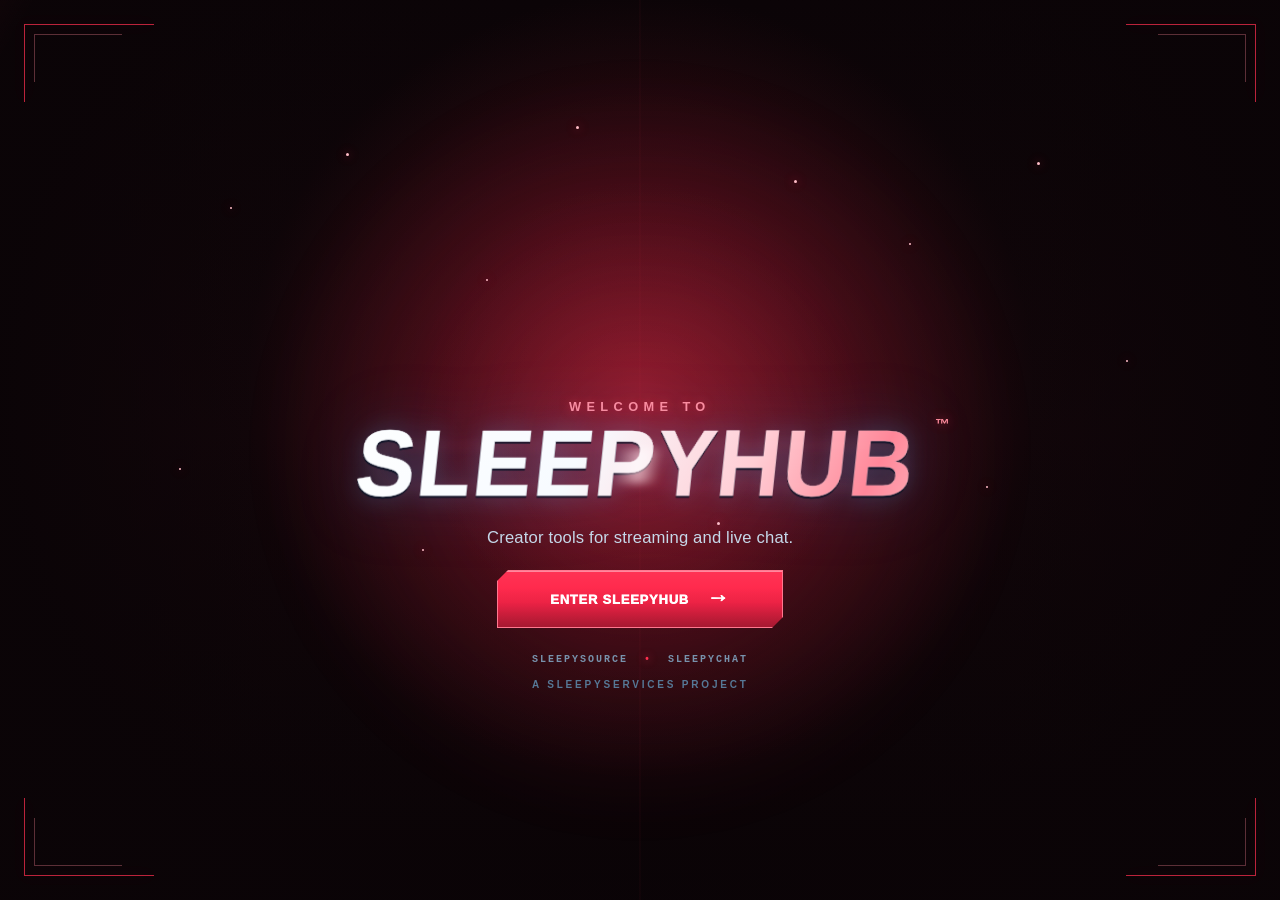
==== commit e933f742: "Publish cleaned SleepyHub website build" ====
--- a/index.html
+++ b/index.html
@@ -1,20 +1,21 @@
-<!doctype html><html lang="en"><head><meta charset="utf-8"><meta name="viewport" content="width=device-width,initial-scale=1"><title>SleepyHub — Welcome</title><meta name="description" content="Enter SleepyHub — creator tools for streaming and live chat."><link rel="icon" href="assets/images/favicon.png"><link rel="stylesheet" href="assets/css/style.css"><link rel="stylesheet" href="assets/css/enter.css"></head><body class="intro-open">
-<div class="enter-screen" id="sleepyEnterScreen" role="dialog" aria-modal="true" aria-label="Welcome to SleepyHub">
-  <div class="enter-grid" aria-hidden="true"></div>
-  <div class="enter-particles" aria-hidden="true">
-    <span></span><span></span><span></span><span></span><span></span><span></span><span></span><span></span><span></span><span></span><span></span><span></span>
-  </div>
-  <div class="enter-frame enter-frame-outer" aria-hidden="true"></div>
-  <div class="enter-frame enter-frame-inner" aria-hidden="true"></div>
-  <div class="enter-glow" aria-hidden="true"></div>
-  <div class="enter-shell">
-    <div class="enter-raccoon-wrap enter-reveal enter-reveal-0"><img class="enter-raccoon" src="assets/images/sleepy-raccoon.png" alt="SleepyHub raccoon emblem"></div>
-    <div class="enter-kicker enter-reveal enter-reveal-1">WELCOME TO</div>
-    <div class="enter-title enter-reveal enter-reveal-2"><span class="enter-title-word">SLEEPYHUB</span><sup>™</sup></div>
-    <p class="enter-tagline enter-reveal enter-reveal-3">Creator tools for streaming and live chat.</p>
-    <button class="enter-button" id="enterSleepyHub" data-target="home.html" type="button"><span>ENTER SLEEPYHUB</span><span class="enter-arrow" aria-hidden="true">→</span></button>
-    <div class="enter-products enter-reveal enter-reveal-6">SLEEPYSOURCE <span>•</span> SLEEPYCHAT</div>
-    <div class="enter-credit enter-reveal enter-reveal-6">A SLEEPYSERVICES PROJECT</div>
-  </div>
+<!DOCTYPE html>
+<html data-theme="blue" lang="en"><head><meta charset="utf-8"/><meta content="width=device-width,initial-scale=1" name="viewport"/><title>SleepyHub — Welcome</title><meta content="Enter SleepyHub — creator tools for streaming and live chat." name="description"/><link href="assets/images/favicon.png" rel="icon"/><script>(()=>{const themes=['blue','red','purple','green','pink'];let last='';try{last=sessionStorage.getItem('sleepyhub-last-splash-theme')||''}catch(e){}const pool=themes.filter(theme=>theme!==last);const theme=pool[Math.floor(Math.random()*pool.length)]||themes[0];document.documentElement.dataset.theme=theme;document.documentElement.dataset.splashTheme=theme;try{sessionStorage.setItem('sleepyhub-last-splash-theme',theme)}catch(e){}})();</script><link href="assets/css/app.css" rel="stylesheet"/></head><body class="intro-open">
+<div aria-label="Welcome to SleepyHub" aria-modal="true" class="enter-screen" id="sleepyEnterScreen" role="dialog">
+<div aria-hidden="true" class="enter-grid"></div>
+<div aria-hidden="true" class="enter-particles">
+<span></span><span></span><span></span><span></span><span></span><span></span><span></span><span></span><span></span><span></span><span></span><span></span>
 </div>
-<script src="assets/js/main.js"></script></body></html>
+<div aria-hidden="true" class="enter-frame enter-frame-outer"></div>
+<div aria-hidden="true" class="enter-frame enter-frame-inner"></div>
+<div aria-hidden="true" class="enter-glow"></div>
+<div class="enter-shell">
+<div class="enter-raccoon-wrap enter-reveal enter-reveal-0"><img alt="SleepyHub raccoon emblem" class="enter-raccoon" data-theme-logo="" src="assets/images/themes/theme-blue.webp"/></div>
+<div class="enter-kicker enter-reveal enter-reveal-1">WELCOME TO</div>
+<div class="enter-title enter-reveal enter-reveal-2"><span class="enter-title-word">SLEEPYHUB</span><sup>™</sup></div>
+<p class="enter-tagline enter-reveal enter-reveal-3">Creator tools for streaming and live chat.</p>
+<button class="enter-button" data-target="home.html" id="enterSleepyHub" type="button"><span>ENTER SLEEPYHUB</span><span aria-hidden="true" class="enter-arrow">→</span></button>
+<div class="enter-products enter-reveal enter-reveal-6">SLEEPYSOURCE <span>•</span> SLEEPYCHAT</div>
+<div class="enter-credit enter-reveal enter-reveal-6">A SLEEPYSERVICES PROJECT</div>
+</div>
+</div>
+<script src="assets/js/app.js"></script></body></html>
--- a/assets/css/app.css
+++ b/assets/css/app.css
@@ -0,0 +1,11 @@
+@import url("./parts/00.css");
+@import url("./parts/01.css");
+@import url("./parts/02.css");
+@import url("./parts/03.css");
+@import url("./parts/04.css");
+@import url("./parts/05.css");
+@import url("./parts/06.css");
+@import url("./parts/07.css");
+@import url("./parts/08.css");
+@import url("./parts/09.css");
+@import url("./parts/10.css");
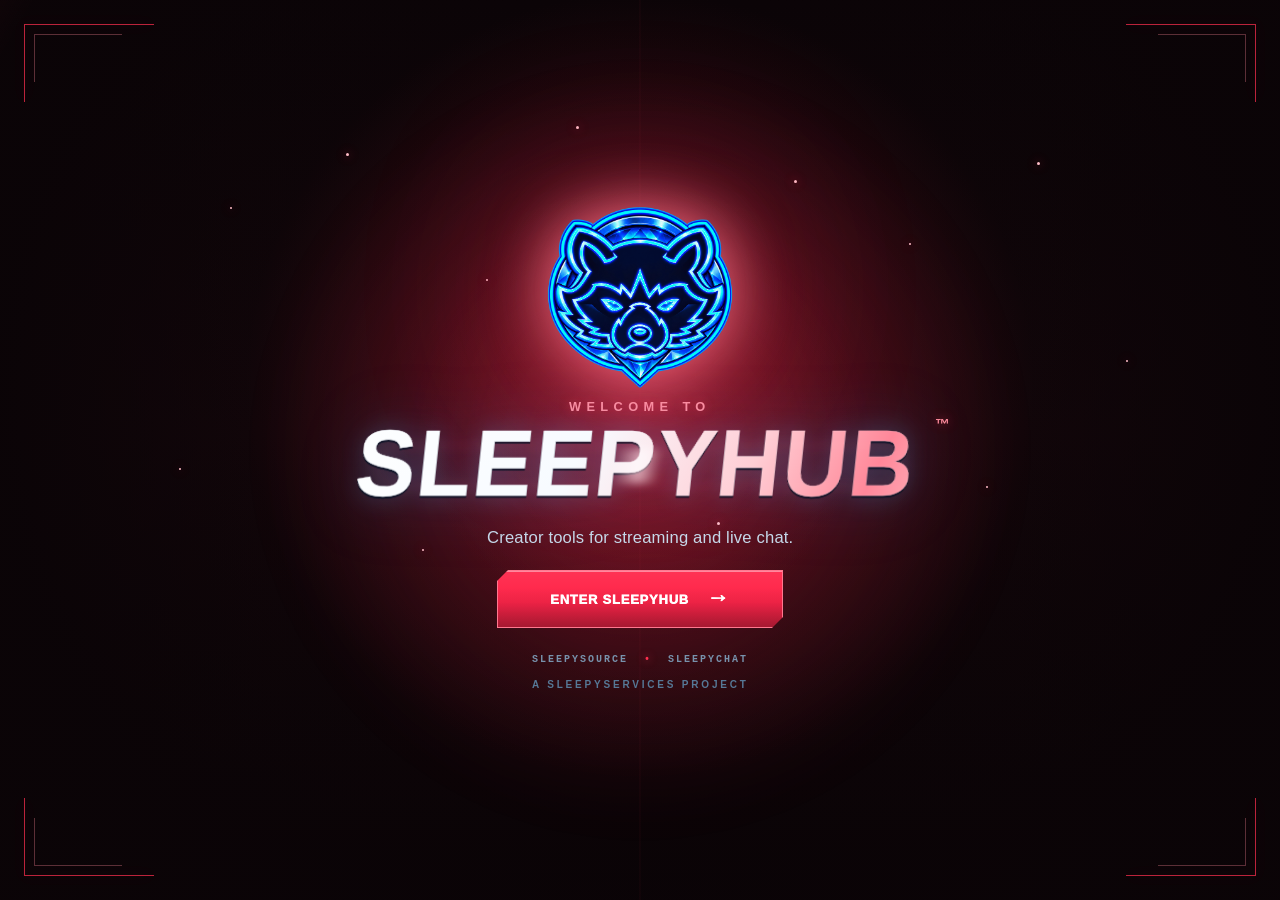
==== commit d1c6bdbd: "Fix SleepyHub raccoon logo rendering" ====
--- a/index.html
+++ b/index.html
@@ -9,7 +9,7 @@
 <div aria-hidden="true" class="enter-frame enter-frame-inner"></div>
 <div aria-hidden="true" class="enter-glow"></div>
 <div class="enter-shell">
-<div class="enter-raccoon-wrap enter-reveal enter-reveal-0"><img alt="SleepyHub raccoon emblem" class="enter-raccoon" data-theme-logo="" src="assets/images/themes/theme-blue.webp"/></div>
+<div class="enter-raccoon-wrap enter-reveal enter-reveal-0"><img alt="SleepyHub raccoon emblem" class="enter-raccoon" data-theme-logo="" src="assets/images/sleepy-raccoon.png"/></div>
 <div class="enter-kicker enter-reveal enter-reveal-1">WELCOME TO</div>
 <div class="enter-title enter-reveal enter-reveal-2"><span class="enter-title-word">SLEEPYHUB</span><sup>™</sup></div>
 <p class="enter-tagline enter-reveal enter-reveal-3">Creator tools for streaming and live chat.</p>
--- a/assets/css/app.css
+++ b/assets/css/app.css
@@ -9,3 +9,4 @@
 @import url("./parts/08.css");
 @import url("./parts/09.css");
 @import url("./parts/10.css");
+@import url("./theme-logo-fix.css");
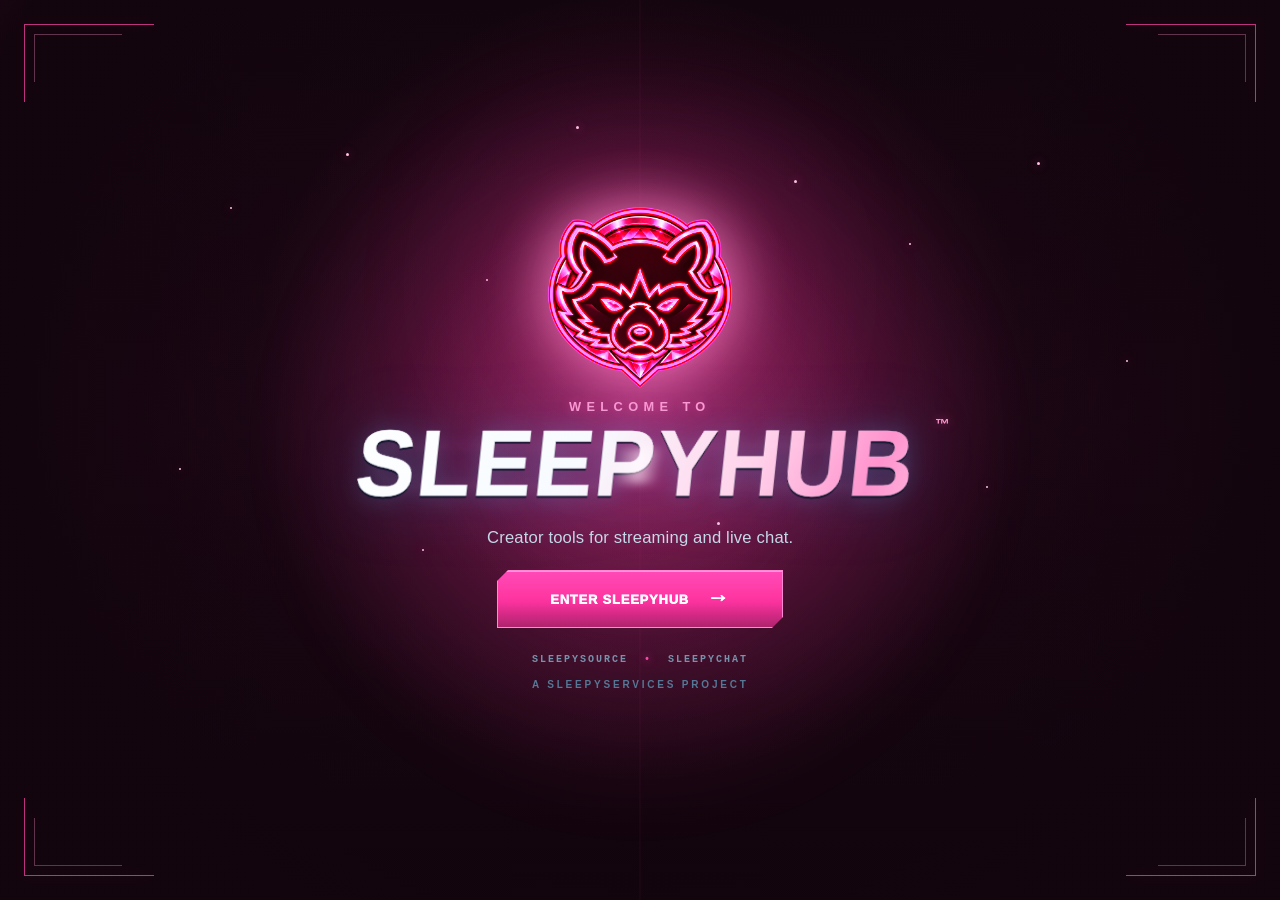
==== commit 9201330d: "Fix full-resolution theme logos and splash switching" ====
--- a/index.html
+++ b/index.html
@@ -9,7 +9,7 @@
 <div aria-hidden="true" class="enter-frame enter-frame-inner"></div>
 <div aria-hidden="true" class="enter-glow"></div>
 <div class="enter-shell">
-<div class="enter-raccoon-wrap enter-reveal enter-reveal-0"><img alt="SleepyHub raccoon emblem" class="enter-raccoon" data-theme-logo="" src="assets/images/sleepy-raccoon.png"/></div>
+<div class="enter-raccoon-wrap enter-reveal enter-reveal-0"><img alt="SleepyHub raccoon emblem" class="enter-raccoon" data-theme-logo="" src="assets/images/themes/theme-blue.png"/></div>
 <div class="enter-kicker enter-reveal enter-reveal-1">WELCOME TO</div>
 <div class="enter-title enter-reveal enter-reveal-2"><span class="enter-title-word">SLEEPYHUB</span><sup>™</sup></div>
 <p class="enter-tagline enter-reveal enter-reveal-3">Creator tools for streaming and live chat.</p>
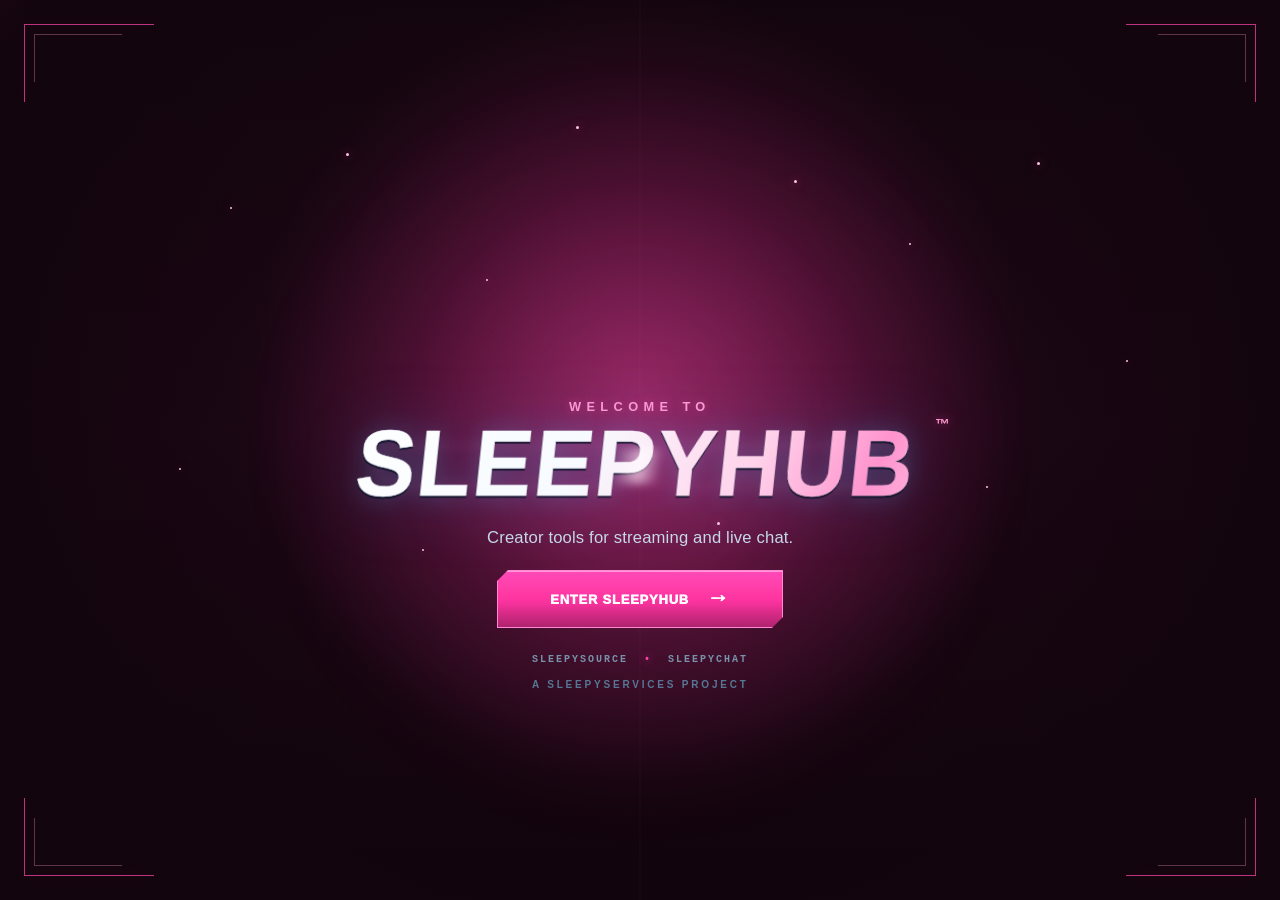
==== commit bf726bf4: "Change raccoon emblem image to WEBP format Hide splash logo until theme loads" ====
--- a/index.html
+++ b/index.html
@@ -9,7 +9,7 @@
 <div aria-hidden="true" class="enter-frame enter-frame-inner"></div>
 <div aria-hidden="true" class="enter-glow"></div>
 <div class="enter-shell">
-<div class="enter-raccoon-wrap enter-reveal enter-reveal-0"><img alt="SleepyHub raccoon emblem" class="enter-raccoon" data-theme-logo="" src="assets/images/themes/theme-blue.png"/></div>
+<div class="enter-raccoon-wrap enter-reveal enter-reveal-0"><img alt="SleepyHub raccoon emblem" class="enter-raccoon" data-theme-logo="" src="assets/images/themes/theme-blue.webp" style="visibility:hidden"/></div>
 <div class="enter-kicker enter-reveal enter-reveal-1">WELCOME TO</div>
 <div class="enter-title enter-reveal enter-reveal-2"><span class="enter-title-word">SLEEPYHUB</span><sup>™</sup></div>
 <p class="enter-tagline enter-reveal enter-reveal-3">Creator tools for streaming and live chat.</p>
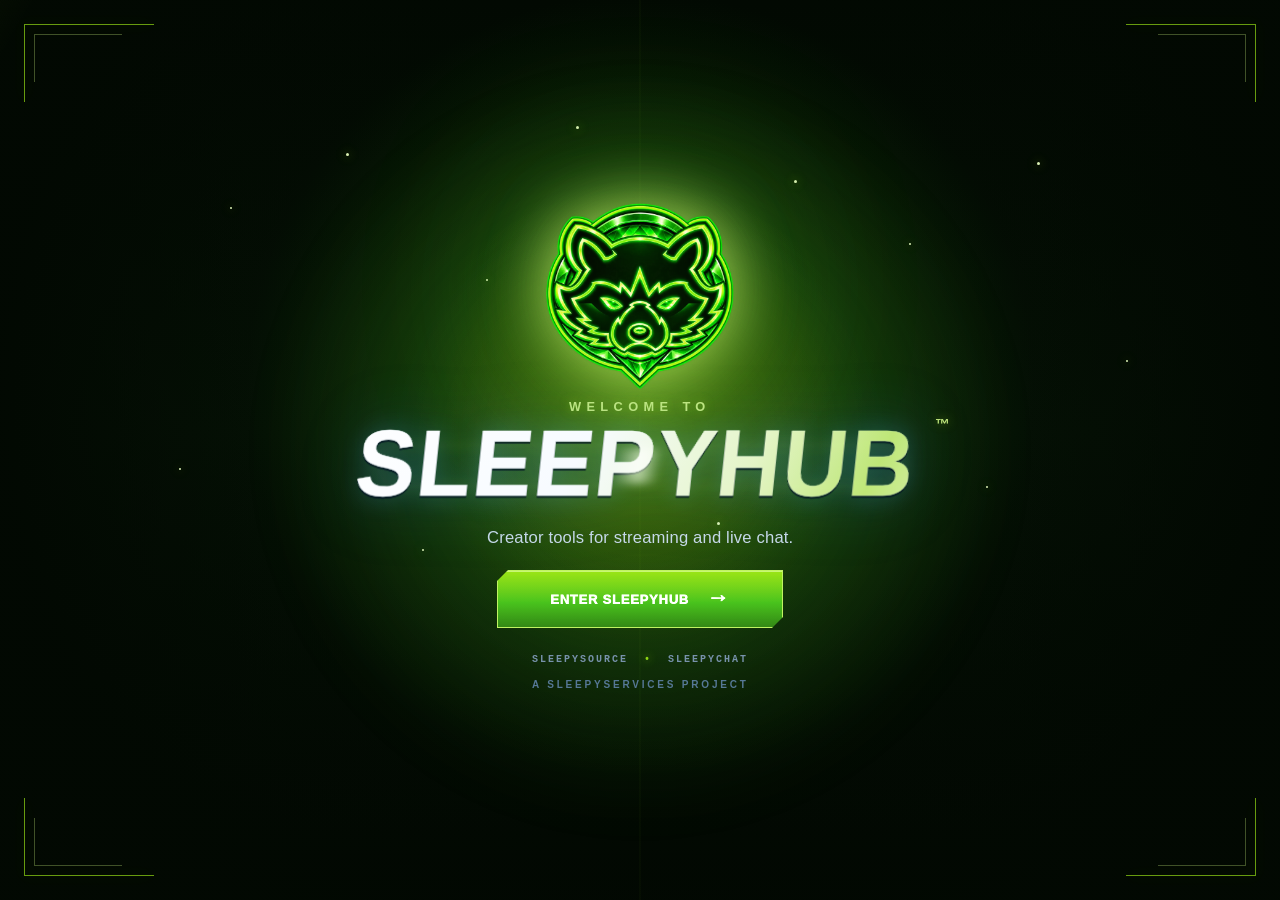
==== commit 77572067: "Prepare SleepyHub clean release" ====
--- a/index.html
+++ b/index.html
@@ -1,6 +1,7 @@
 <!DOCTYPE html>
-<html data-theme="blue" lang="en"><head><meta charset="utf-8"/><meta content="width=device-width,initial-scale=1" name="viewport"/><title>SleepyHub — Welcome</title><meta content="Enter SleepyHub — creator tools for streaming and live chat." name="description"/><link href="assets/images/favicon.png" rel="icon"/><script>(()=>{const themes=['blue','red','purple','green','pink'];let last='';try{last=sessionStorage.getItem('sleepyhub-last-splash-theme')||''}catch(e){}const pool=themes.filter(theme=>theme!==last);const theme=pool[Math.floor(Math.random()*pool.length)]||themes[0];document.documentElement.dataset.theme=theme;document.documentElement.dataset.splashTheme=theme;try{sessionStorage.setItem('sleepyhub-last-splash-theme',theme)}catch(e){}})();</script><link href="assets/css/app.css" rel="stylesheet"/></head><body class="intro-open">
-<div aria-label="Welcome to SleepyHub" aria-modal="true" class="enter-screen" id="sleepyEnterScreen" role="dialog">
+
+<html data-theme="blue" lang="en"><head><meta charset="utf-8"/><meta content="width=device-width,initial-scale=1" name="viewport"/><title>SleepyHub — Welcome</title><meta content="Enter SleepyHub — creator tools for streaming and live chat." name="description"/><link href="assets/images/favicon.png" rel="icon"/><meta content="SleepyHub" property="og:site_name"/><meta content="website" property="og:type"/><meta content="SleepyHub — Welcome" property="og:title"/><meta content="Enter SleepyHub — creator tools for streaming and live chat." property="og:description"/><meta content="summary" name="twitter:card"/><meta content="SleepyHub — Welcome" name="twitter:title"/><meta content="Enter SleepyHub — creator tools for streaming and live chat." name="twitter:description"/><meta content="#020711" name="theme-color"/><link href="https://sleepyhub.sleepyservices.workers.dev/" rel="canonical"/><meta content="https://sleepyhub.sleepyservices.workers.dev/" property="og:url"/><meta content="https://sleepyhub.sleepyservices.workers.dev/assets/images/themes/theme-blue.webp" property="og:image"/><meta content="SleepyHub raccoon logo" property="og:image:alt"/><meta content="https://sleepyhub.sleepyservices.workers.dev/assets/images/themes/theme-blue.webp" name="twitter:image"/><meta content="SleepyHub raccoon logo" name="twitter:image:alt"/><script src="assets/js/site-config.js"></script><script src="assets/js/theme-bootstrap.js"></script><script src="assets/js/site-meta.js"></script><link href="assets/css/app.css" rel="stylesheet"/></head><body class="intro-open">
+<div aria-label="Welcome to SleepyHub" aria-modal="true" class="enter-screen" id="sleepyEnterScreen" role="dialog"><h1 class="sr-only">Welcome to SleepyHub</h1>
 <div aria-hidden="true" class="enter-grid"></div>
 <div aria-hidden="true" class="enter-particles">
 <span></span><span></span><span></span><span></span><span></span><span></span><span></span><span></span><span></span><span></span><span></span><span></span>
--- a/assets/css/app.css
+++ b/assets/css/app.css
@@ -9,4 +9,6 @@
 @import url("./parts/08.css");
 @import url("./parts/09.css");
 @import url("./parts/10.css");
-@import url("./theme-logo-fix.css");
+@import url("./parts/10-release-a.css");
+@import url("./parts/10-release-b1.css");
+@import url("./parts/10-release-b2.css");
